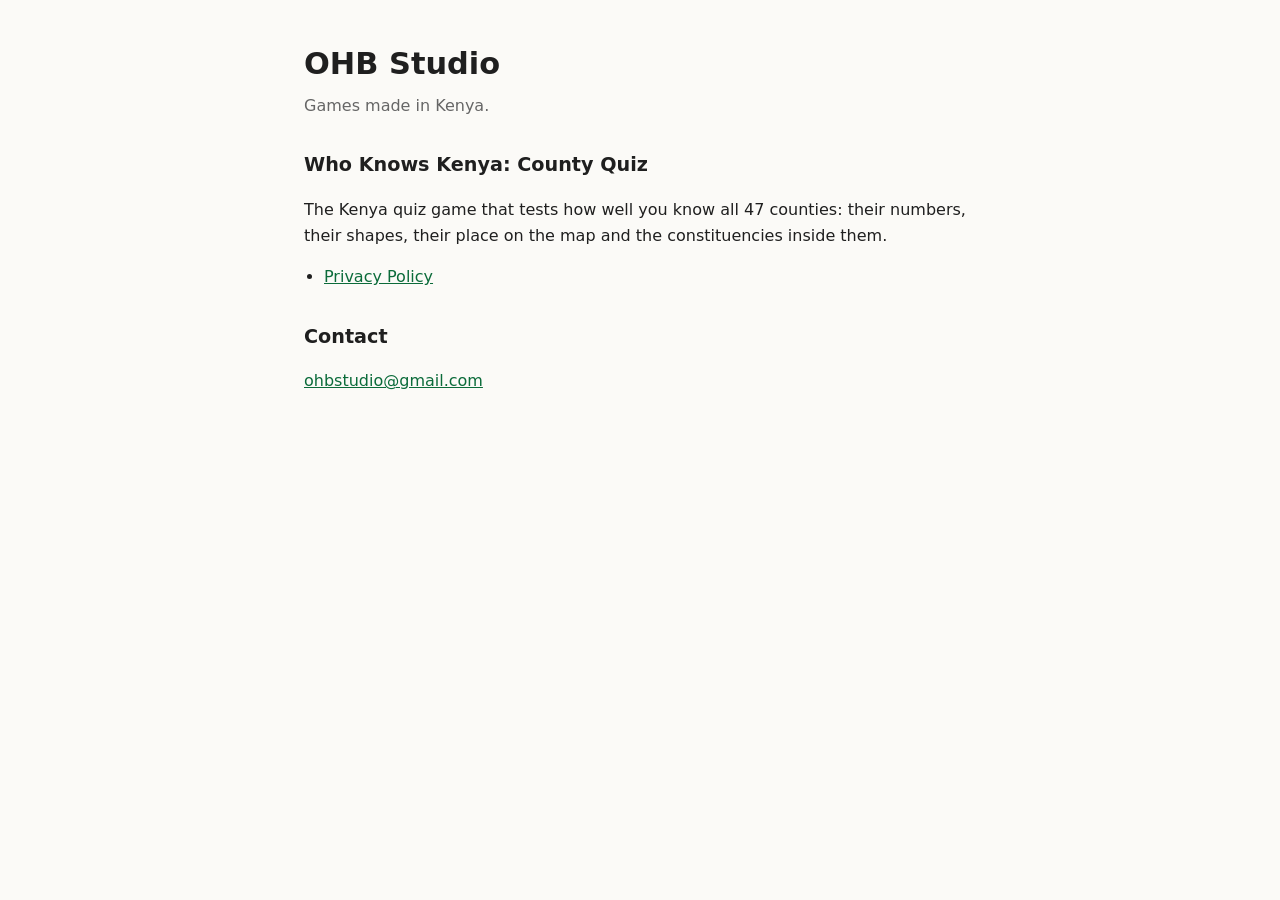
==== index.html @ 3effcf6e "Add Who Knows Kenya privacy policy and Appodeal sellers to app-ads.txt Appodeal's published list is " ====
<!doctype html>
<html lang="en">
<head>
<meta charset="utf-8">
<meta name="viewport" content="width=device-width, initial-scale=1">
<title>OHB Studio</title>
<link rel="stylesheet" href="style.css">
</head>
<body>
<main>
<h1>OHB Studio</h1>
<p class="meta">Games made in Kenya.</p>

<h2>Who Knows Kenya: County Quiz</h2>
<p>The Kenya quiz game that tests how well you know all 47 counties: their numbers, their shapes, their place on the map and the constituencies inside them.</p>
<ul>
  <li><a href="privacy/">Privacy Policy</a></li>
</ul>

<h2>Contact</h2>
<p><a href="mailto:ohbstudio@gmail.com">ohbstudio@gmail.com</a></p>
</main>
</body>
</html>
---- style.css ----
:root { color-scheme: light dark; --bg: #fbfaf7; --fg: #1f1f1f; --muted: #666; --link: #0b6b3a; }
@media (prefers-color-scheme: dark) { :root { --bg: #141414; --fg: #e8e6e1; --muted: #9a9a9a; --link: #5fc98e; } }
body { margin: 0; background: var(--bg); color: var(--fg); font: 16px/1.6 system-ui, -apple-system, "Segoe UI", Roboto, sans-serif; }
main { max-width: 42rem; margin: 0 auto; padding: 2.5rem 1rem 4rem; }
h1 { margin: 0 0 .25rem; font-size: 1.9rem; }
h2 { margin-top: 2rem; font-size: 1.2rem; }
.meta { color: var(--muted); margin-top: 0; }
a { color: var(--link); }
ul { padding-left: 1.25rem; }
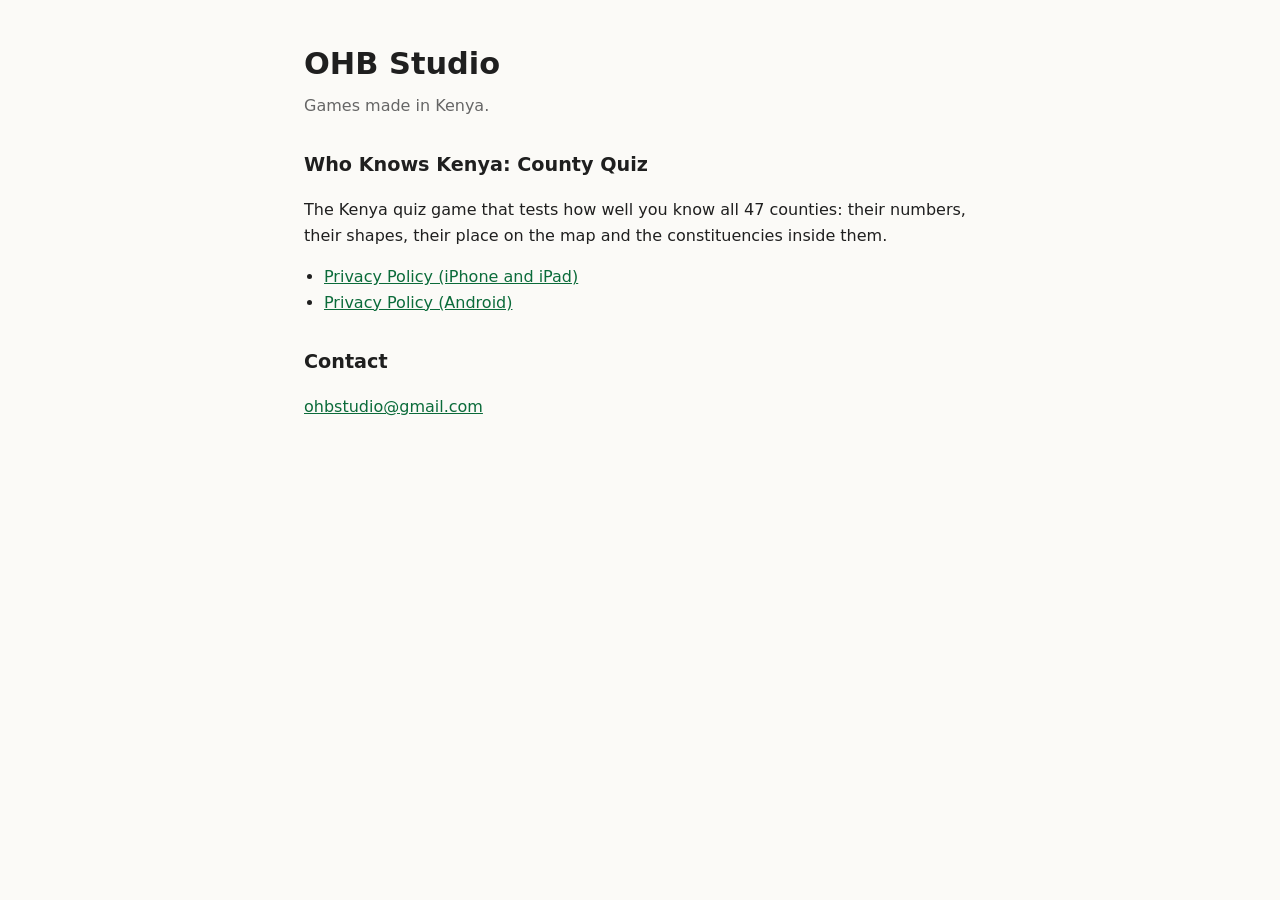
==== commit 7bf8b20a: "Split apple and ioS policie" ====
--- a/index.html
+++ b/index.html
@@ -14,7 +14,8 @@
 <h2>Who Knows Kenya: County Quiz</h2>
 <p>The Kenya quiz game that tests how well you know all 47 counties: their numbers, their shapes, their place on the map and the constituencies inside them.</p>
 <ul>
-  <li><a href="privacy/">Privacy Policy</a></li>
+  <li><a href="privacy/">Privacy Policy (iPhone and iPad)</a></li>
+  <li><a href="privacy/android/">Privacy Policy (Android)</a></li>
 </ul>
 
 <h2>Contact</h2>
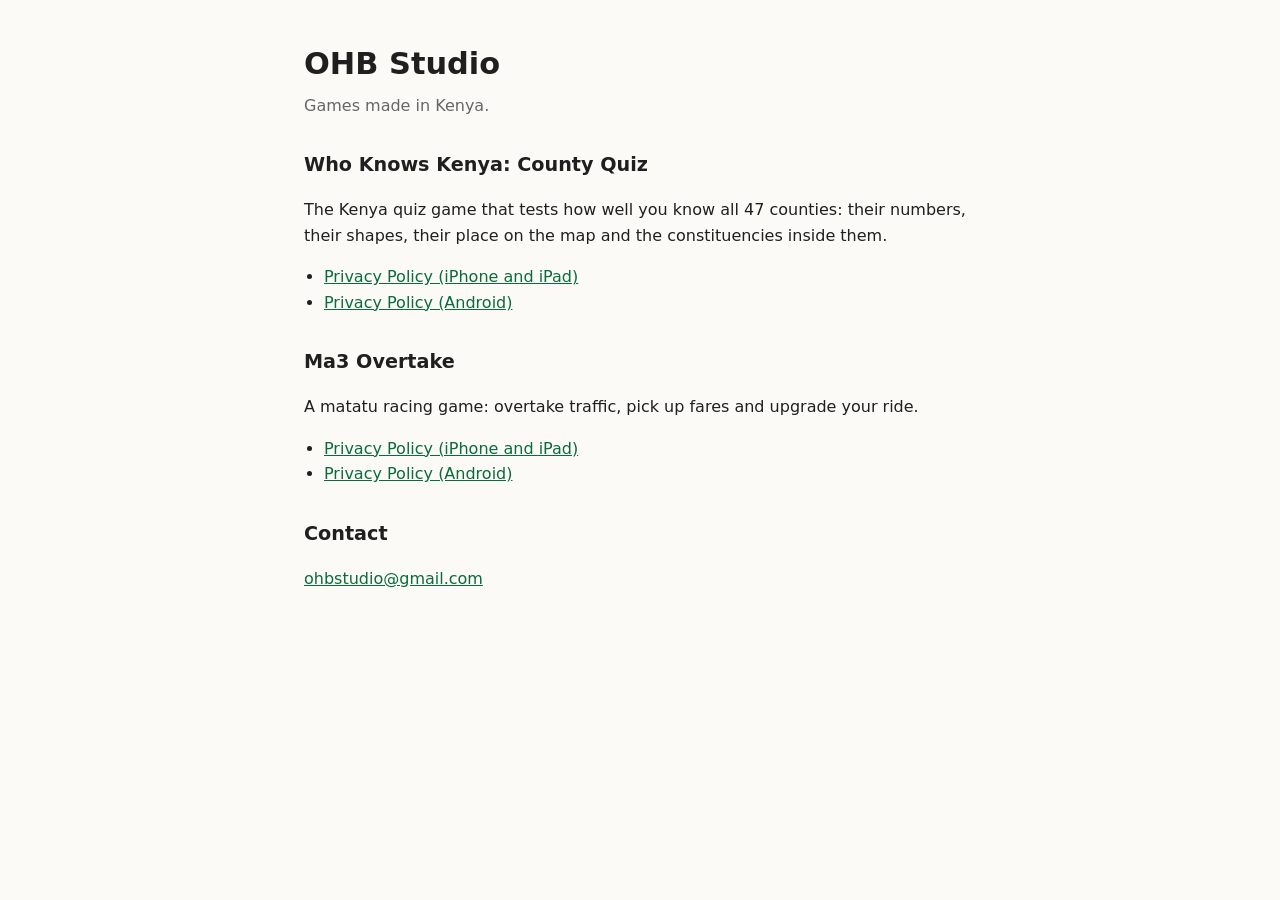
==== commit 9fbd8ba9: "Add Ma3 Overtake privacy policies (iOS and Android) Co-Authored-By: Claude Opus 5.5 <noreply@anthrop" ====
--- a/index.html
+++ b/index.html
@@ -18,6 +18,13 @@
   <li><a href="privacy/android/">Privacy Policy (Android)</a></li>
 </ul>
 
+<h2>Ma3 Overtake</h2>
+<p>A matatu racing game: overtake traffic, pick up fares and upgrade your ride.</p>
+<ul>
+  <li><a href="ma3-overtake/privacy/">Privacy Policy (iPhone and iPad)</a></li>
+  <li><a href="ma3-overtake/privacy/android/">Privacy Policy (Android)</a></li>
+</ul>
+
 <h2>Contact</h2>
 <p><a href="mailto:ohbstudio@gmail.com">ohbstudio@gmail.com</a></p>
 </main>
